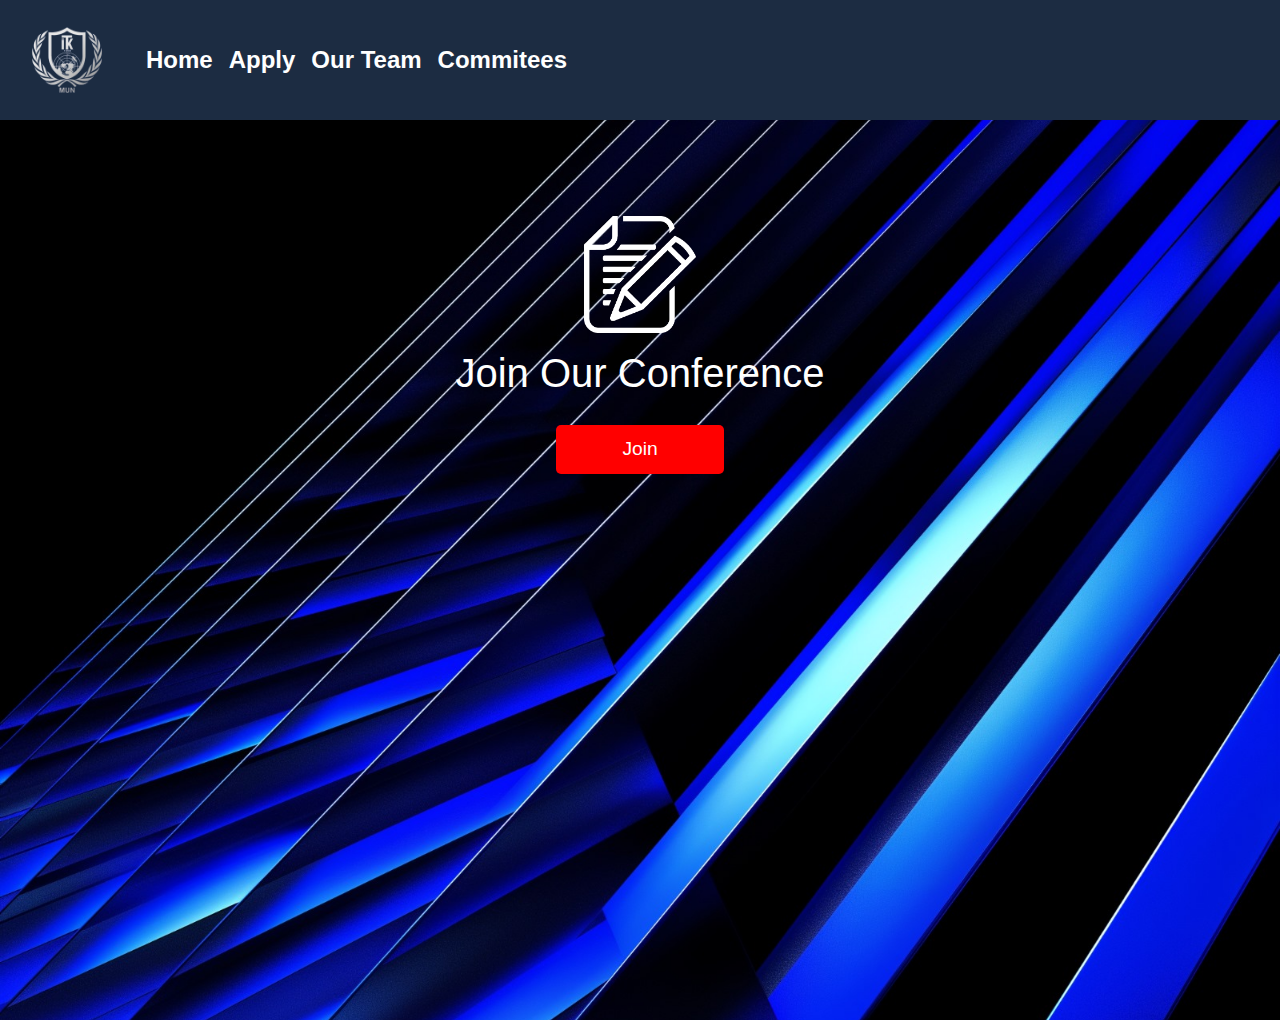
==== apply.html @ 9315d38c "First Upload" ====
<!DOCTYPE html>
<html lang="en">
<head>
    <meta charset="UTF-8">
    <meta name="viewport" content="width=device-width, initial-scale=1.0">
    <title>Apply</title>
        <!-- BOOTSTRAP CDNLERİ İNDİRELECEK -->
    <link href="https://cdn.jsdelivr.net/npm/bootstrap@5.3.3/dist/css/bootstrap.min.css" rel="stylesheet" integrity="sha384-QWTKZyjpPEjISv5WaRU9OFeRpok6YctnYmDr5pNlyT2bRjXh0JMhjY6hW+ALEwIH" crossorigin="anonymous">
    <!-- <link rel="stylesheet" href="css/reset.css"> -->
    <link rel="stylesheet" href="css/style.css">
</head>
<body>
    <!-- Navbar -->

    <nav class="navbar navbar-expand-lg bg-body-tertiary">
        <div class="container-fluid">
          <a class="navbar-brand" href="#"><img src="img/logo.png" alt="logo1"></a>
          <button style="color: white !important; background-color: white !important;" class="navbar-toggler" type="button" data-bs-toggle="collapse" data-bs-target="#navbarNavDropdown" aria-controls="navbarNavDropdown" aria-expanded="false" aria-label="Toggle navigation">
            <span class="navbar-toggler-icon"></span>
          </button>
          <div class="collapse navbar-collapse" id="navbarNavDropdown">
            <ul class="navbar-nav">
              <li class="nav-item">
                <a class="nav-link " aria-current="page" href="index.html">Home</a>
              </li>
              <li class="nav-item">
                <a class="nav-link" href="apply.html">Apply</a>
              </li>
              <li class="nav-item">
                <a class="nav-link" href="our_team.html">Our Team</a>
              </li>
              <li class="nav-item">
                <a class="nav-link" href="commitees.html">Commitees</a>
              </li>

            </ul>
          </div>
        </div>
      </nav>


      <section class="apply pt-5">
        <div class="main">
            <div class="container mt-5">
                <img id="apply-img" src="img/apply.png" alt="Apply">
                <h1 class="mt-3">Join Our Conference</h1>
                <a href="#"><button class="apply-btn">Join</button></a>
            </div>
        </div>

      </section>
    
      <script src="https://cdn.jsdelivr.net/npm/bootstrap@5.3.3/dist/js/bootstrap.bundle.min.js" integrity="sha384-YvpcrYf0tY3lHB60NNkmXc5s9fDVZLESaAA55NDzOxhy9GkcIdslK1eN7N6jIeHz" crossorigin="anonymous"></script>
      <script src="js/script.js"></script>

</body>
</html>
---- css/style.css ----
/* General Style */
html,body{
    margin: 0;
    padding: 0;
    box-sizing: border-box;
    scroll-behavior: smooth;
    /* font-size: 62.5%; */

}
body{
    font-family: 'Poppins', sans-serif;
    background-color:#4b699d;
    color: white;
}

body a{
    text-decoration: none;
    list-style: none;
    
}

/* Navbar */

/* ! #4b699d */



nav{
    padding: 0 !important;
    margin: 0 !important;
    position: sticky !important;
    top: 0;
    z-index: 1;
}

nav .container-fluid{
    background-color: #1c2c42;
    display: flex;
    justify-content: space-between;

}

nav .container-fluid a{
    color: white;
    font-size: 24px;
    text-align: center;
    font-weight: 600;

}

nav .container-fluid a img{
    width: 110px;
}

nav .container-fluid .nav-link:hover{
    color: #0f171f;
}

/* Hero Image */

/* Hero Image */
.hero {
    position: relative;
    text-align: center;
  }
/* 
  .hero #hero-image {
    background: linear-gradient(to bottom, #4b699d, #1c2c42) !important;
  }
   */



  .hero img {
    width: 100%;
    height: 100vh;
    object-fit: cover;
    /* background: linear-gradient(to bottom, #4b699d, #1c2c42); */
    
  }

  .hero .hero-overplay {
    background: linear-gradient(rgba(0, 0, 0, 0.5), rgba(0, 0, 0, 0.5));

}
  
  .hero-text {
    position: absolute;
    top: 50%;
    left: 50%;
    transform: translate(-50%, -50%);
    color: white;
    text-align: center;
  }
  
  /* Logo Styling */
  .hero-logo {
    max-width: 150px; /* Logonun boyutunu ayarlayabilirsiniz */
    margin-bottom: 20px; /* Başlık ile logo arasına boşluk */
  }
  
  .hero-text h1 {
    font-size: 4rem;
    font-weight: bold;
  }
  
  .hero-text p {
    font-size: 1.5rem;
  }
  
  .hero-button {
    margin-top: 20px;
    padding: 10px 20px;
    font-size: 1.2rem;
    color: white;
    background-color: red;
    border: none;
    border-radius: 5px;
    cursor: pointer;
  }
  
  .hero-button:hover {
    /* background-color: darkviolet; */
    background-color: blue;

  }
  


/* Home Page */




.letters .letter{
    padding-top: 70px;
    padding-bottom: 70px;
}

.letters .letter h3{
    font-weight: 800;
}

.letters .letter h4{
    margin-top: 20px;
    font-weight: 600;
}

.letters .letter p{
    margin-top: 10px;
}


.letters {
    display: flex;
    justify-content: center;
    align-items: center;
    background-image: url("../img/hero-2.jpg");
    background-position: center;
    background-size: cover;
    background-repeat: no-repeat;
    min-height: 100vh;
}



.meet-btn {
    /* margin-top: 20px; */
    padding: 10px 20px;
    font-size: 1.2rem;
    color: white;
    background-color: red;
    border: none;
    border-radius: 5px;
    cursor: pointer;
    border-radius: 50px;
    display: block;
    align-items: center;
    /* margin: auto; */
  }

.meet-btn:hover {
    /* background-color: darkviolet; */
    background-color: blue;
  }




/* ! Apply  */

.apply{
  /* display: flex; */
  /* justify-content: center; */
  /* align-items: center; */
  background-image: url("../img/hero-2.jpg");
  background-position: center;
  background-size: cover;
  background-repeat: no-repeat;
  min-height: 100vh;
}

.apply .main{
  text-align: center;
}

.apply .main .container #apply-img{
  width: 10%;
}

.apply-btn {
  margin-top: 20px;
  padding: 10px 20px;
  font-size: 1.2rem;
  color: white;
  background-color: red;
  border: none;
  border-radius: 5px;
  cursor: pointer;
  width: 15%;
}

.apply-btn:hover {
  /* background-color: darkviolet !important; */
  background-color: blue !important;
}

/* Our team */

.our-team{
  background-image: url("../img/hero_image_with_gradient.png");
  background-position: center;
  background-size: cover;
  background-repeat: no-repeat;
  min-height: 100vh;
}



.our-team .card {
  display: flex;
  align-items: center;
  background-color: white;
  border-radius: 10px;
  padding: 15px;
  /* box-shadow: 4px rgba(0, 0, 0, 0.1); */
  border: 2px solid red;
  max-width: 350px;
}

.our-team .card-image {
  flex-shrink: 0;
}

.our-team .card-image img {
  border-radius: 50%;
  width: 110px;
  height: 110px;
  object-fit: cover;
  border: 3px solid #4b699d;
}

.our-team .card-content {
  margin-left: 15px;
}

.our-team .card-content h2 {
  font-size: 18px;
  margin: 0;
  color: black;
}

.our-team .card-content p {
  font-size: 14px;
  color: gray;
  margin: 5px 0 0;
}


/* ! Commitees */

.commitees{
  background-image: url("../img/hero_image_with_gradient.png");
  background-position: center;
  background-size: cover;
  background-repeat: no-repeat;
  min-height: 100vh;
}


.commitees .container .row {
  text-align: center;
}


.custom-button {
  background-color: #1c2c42; /* Koyu mavi arka plan ve saydamlık */
  color: white !important;
  border: 2px solid red; /* Kırmızı border */
  padding: 10px 20px;
  font-size: 16px;
  cursor: pointer;
  border-radius: 5px;
  text-align: center;
  display: inline-block;
  transition: background-color 0.3s ease;
  width: 30%;
  margin-bottom: 30px;
}

.custom-button:hover {
  background-color: rgba(0, 0, 139, 1); /* Hover'da tam mavi renk */
}
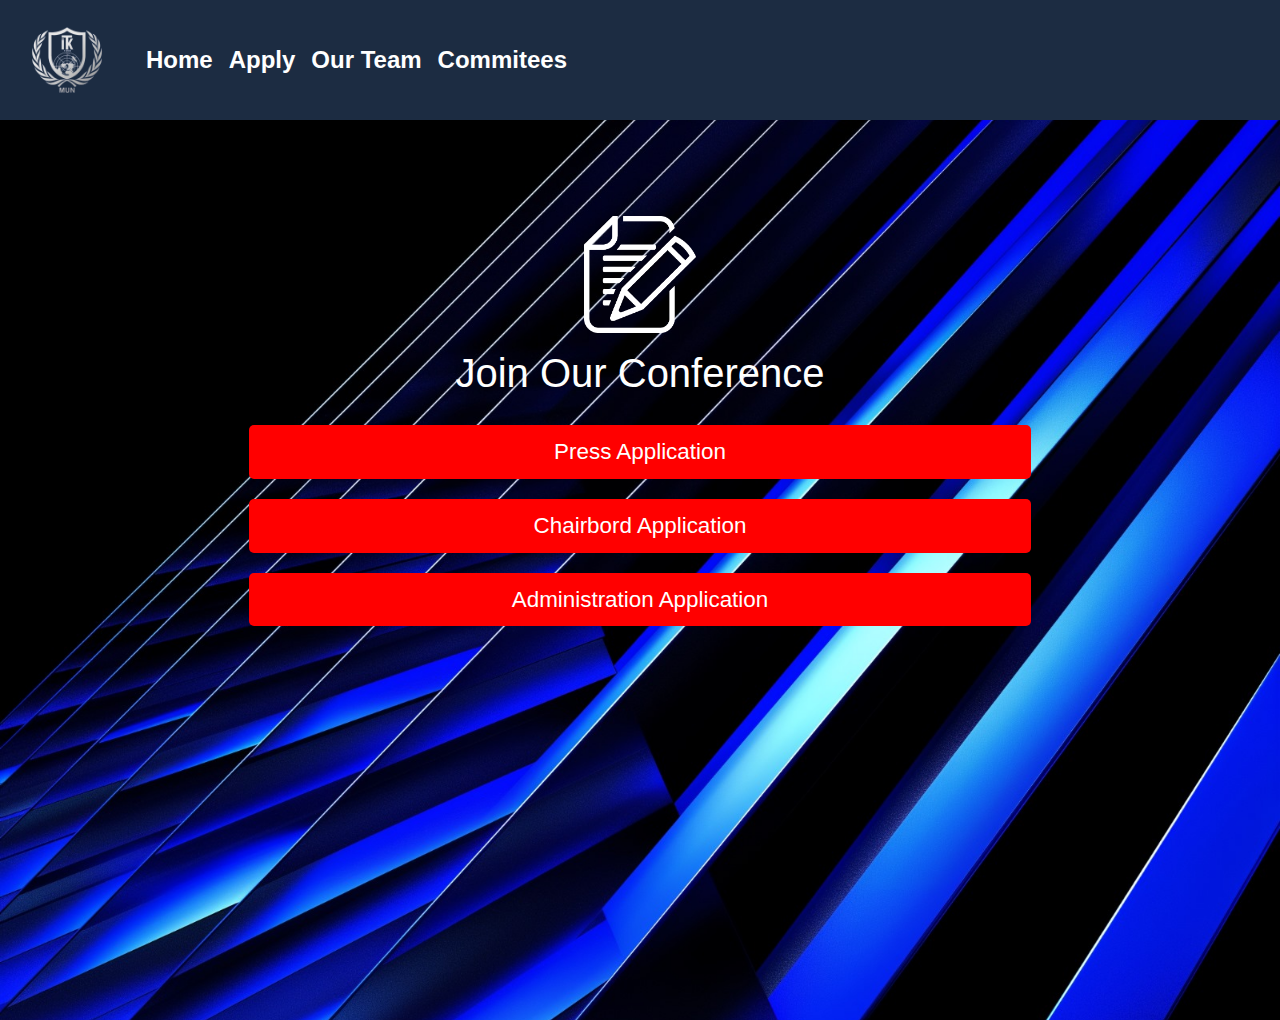
==== commit 2f7d1b8c: "." ====
--- a/apply.html
+++ b/apply.html
@@ -14,7 +14,7 @@
 
     <nav class="navbar navbar-expand-lg bg-body-tertiary">
         <div class="container-fluid">
-          <a class="navbar-brand" href="#"><img src="img/logo.png" alt="logo1"></a>
+          <a class="navbar-brand" href="index.html"><img src="img/logo.png" alt="logo1"></a>
           <button style="color: white !important; background-color: white !important;" class="navbar-toggler" type="button" data-bs-toggle="collapse" data-bs-target="#navbarNavDropdown" aria-controls="navbarNavDropdown" aria-expanded="false" aria-label="Toggle navigation">
             <span class="navbar-toggler-icon"></span>
           </button>
@@ -44,7 +44,10 @@
             <div class="container mt-5">
                 <img id="apply-img" src="img/apply.png" alt="Apply">
                 <h1 class="mt-3">Join Our Conference</h1>
-                <a href="#"><button class="apply-btn">Join</button></a>
+                <a target="_blank" href="https://forms.gle/CUMxthBGT2aQBDSv9"><button class="apply-btn">Press Application</button></a> <br>
+                <a target="_blank" href="https://forms.gle/ENWsnZfxdyqUgEf8A"><button class="apply-btn">Chairbord Application</button></a> <br>
+                <a target="_blank" href="https://forms.gle/aWzTbbysnRUWAkbz8"><button class="apply-btn">Administration Application</button></a> <br>
+
             </div>
         </div>
 
--- a/css/style.css
+++ b/css/style.css
@@ -211,13 +211,13 @@
 .apply-btn {
   margin-top: 20px;
   padding: 10px 20px;
-  font-size: 1.2rem;
+  font-size: 1.4rem;
   color: white;
   background-color: red;
   border: none;
   border-radius: 5px;
   cursor: pointer;
-  width: 15%;
+  width: 70%;
 }
 
 .apply-btn:hover {
@@ -227,7 +227,7 @@
 
 /* Our team */
 
-.our-team{
+.our-team {
   background-image: url("../img/hero_image_with_gradient.png");
   background-position: center;
   background-size: cover;
@@ -235,79 +235,102 @@
   min-height: 100vh;
 }
 
-
-
 .our-team .card {
   display: flex;
+  flex-direction: column; /* Kart içeriği dikey hizalandı */
   align-items: center;
   background-color: white;
   border-radius: 10px;
-  padding: 15px;
-  /* box-shadow: 4px rgba(0, 0, 0, 0.1); */
+  padding: 20px; /* Daha fazla padding ile içerik alanı genişletildi */
   border: 2px solid red;
-  max-width: 350px;
+  max-width: 600px; /* Kart genişliği artırıldı */
+  width: 100%; /* Kartların genişliği esnek hale getirildi */
 }
 
 .our-team .card-image {
   flex-shrink: 0;
+  width: 100%; /* Kart genişliğine uyum sağlandı */
+  border-radius: 10px; /* Kart kenarlarıyla uyumlu köşeler */
+  overflow: hidden; /* Taşmalar engellendi */
 }
 
 .our-team .card-image img {
-  border-radius: 50%;
-  width: 110px;
-  height: 110px;
-  object-fit: cover;
-  border: 3px solid #4b699d;
+  width: 100%;
+  height: 350px; /* Resim yüksekliği artırıldı */
+  object-fit: cover; /* Resim, kart alanını dolduracak şekilde ayarlandı */
+  border: none; /* Resim kenarındaki border kaldırıldı */
 }
 
 .our-team .card-content {
-  margin-left: 15px;
+  margin-top: 20px; /* Görsel ile içerik arasına mesafe eklendi */
+  text-align: center; /* İçerik merkezlendi */
 }
 
 .our-team .card-content h2 {
-  font-size: 18px;
+  font-size: 24px; /* Başlık yazı boyutu artırıldı */
   margin: 0;
   color: black;
 }
 
 .our-team .card-content p {
-  font-size: 14px;
+  font-size: 18px; /* Açıklama yazısı boyutu artırıldı */
   color: gray;
-  margin: 5px 0 0;
-}
-
-
-/* ! Commitees */
-
-.commitees{
+  margin: 10px 0 0;
+}
+
+
+/* ! Committees */
+
+.commitees {
   background-image: url("../img/hero_image_with_gradient.png");
   background-position: center;
   background-size: cover;
   background-repeat: no-repeat;
   min-height: 100vh;
-}
-
+  padding: 20px 0;
+}
 
 .commitees .container .row {
   text-align: center;
 }
 
-
-.custom-button {
-  background-color: #1c2c42; /* Koyu mavi arka plan ve saydamlık */
+.commitees .custom-card {
+  background-color: white;
+  border-radius: 5px;
+  overflow: hidden;
+  box-shadow: 0 4px 6px rgba(0, 0, 0, 0.1);
+  margin-bottom: 30px;
+  transition: transform 0.3s ease;
+}
+
+.commitees .custom-card:hover {
+  transform: translateY(-10px);
+}
+
+.commitees .card-image {
+  width: 100%;
+  /* height: 200px; */
+  height: 100%;
+  object-fit: cover;
+  display: block;
+}
+
+.commitees .custom-button {
+  background-color: #1c2c42; /* Dark blue background */
   color: white !important;
-  border: 2px solid red; /* Kırmızı border */
+  border: 2px solid red; /* Red border */
   padding: 10px 20px;
   font-size: 16px;
   cursor: pointer;
-  border-radius: 5px;
   text-align: center;
   display: inline-block;
   transition: background-color 0.3s ease;
-  width: 30%;
-  margin-bottom: 30px;
-}
-
-.custom-button:hover {
-  background-color: rgba(0, 0, 139, 1); /* Hover'da tam mavi renk */
-}
+  width: 100%;
+  border-radius: 0;
+}
+
+.commitees .custom-button:hover {
+  background-color: rgba(0, 0, 139, 1); /* Bright blue on hover */
+}
+
+
